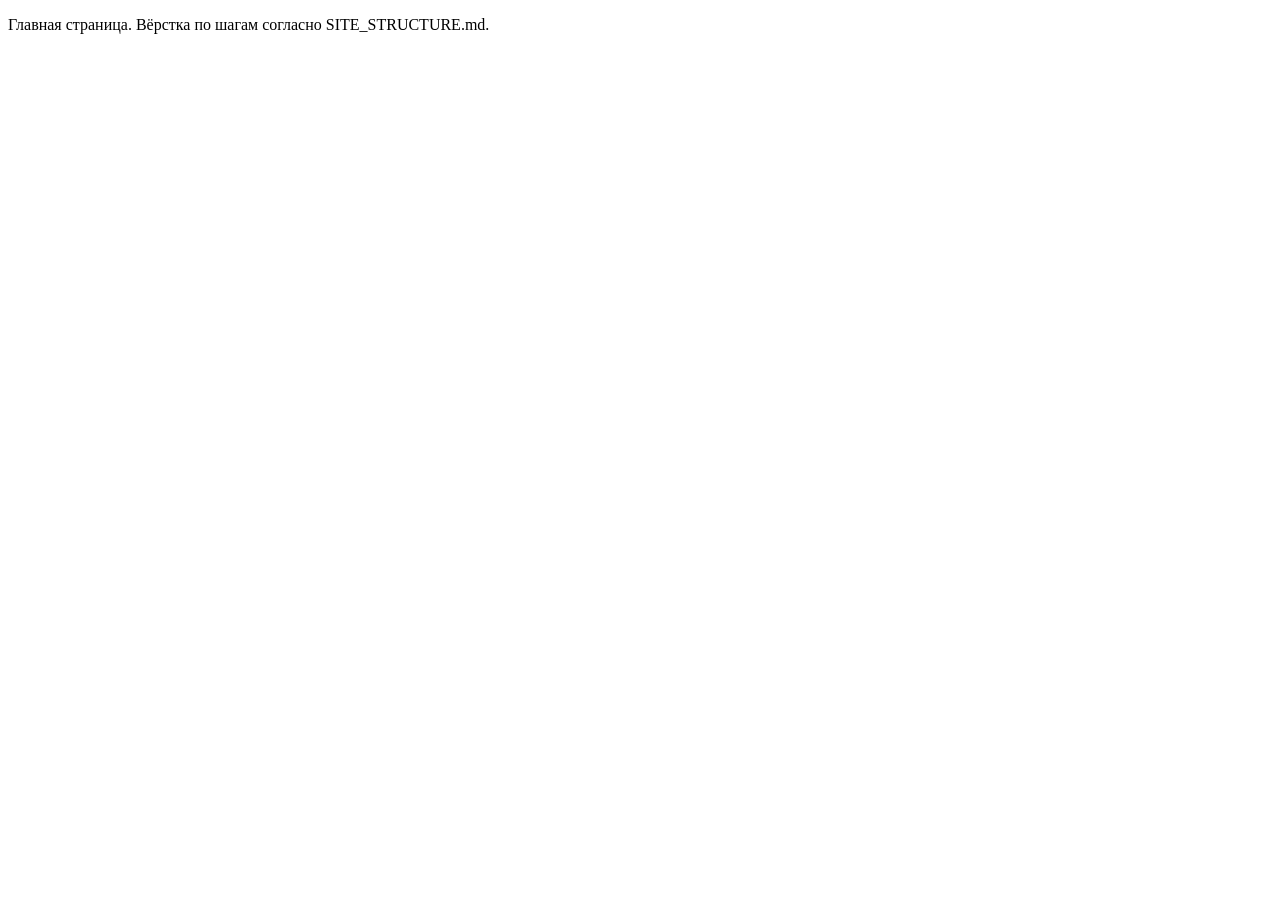
==== site/index.html @ 9b1f3acd "Подготовка: план, структура проекта, документация по коммитам и оплате для ИП Made-with: Cursor" ====
<!DOCTYPE html>
<html lang="ru">
<head>
  <meta charset="UTF-8">
  <meta name="viewport" content="width=device-width, initial-scale=1.0">
  <title>Главная — витрина плакатов</title>
  <!-- Подключение стилей добавить при вёрстке: tokens.css, base.css, header.css и т.д. -->
</head>
<body>
  <!-- Шапка, герой, блок «Где купить», хиты/категории, подвал — см. docs/SITE_STRUCTURE.md -->
  <p>Главная страница. Вёрстка по шагам согласно SITE_STRUCTURE.md.</p>
</body>
</html>
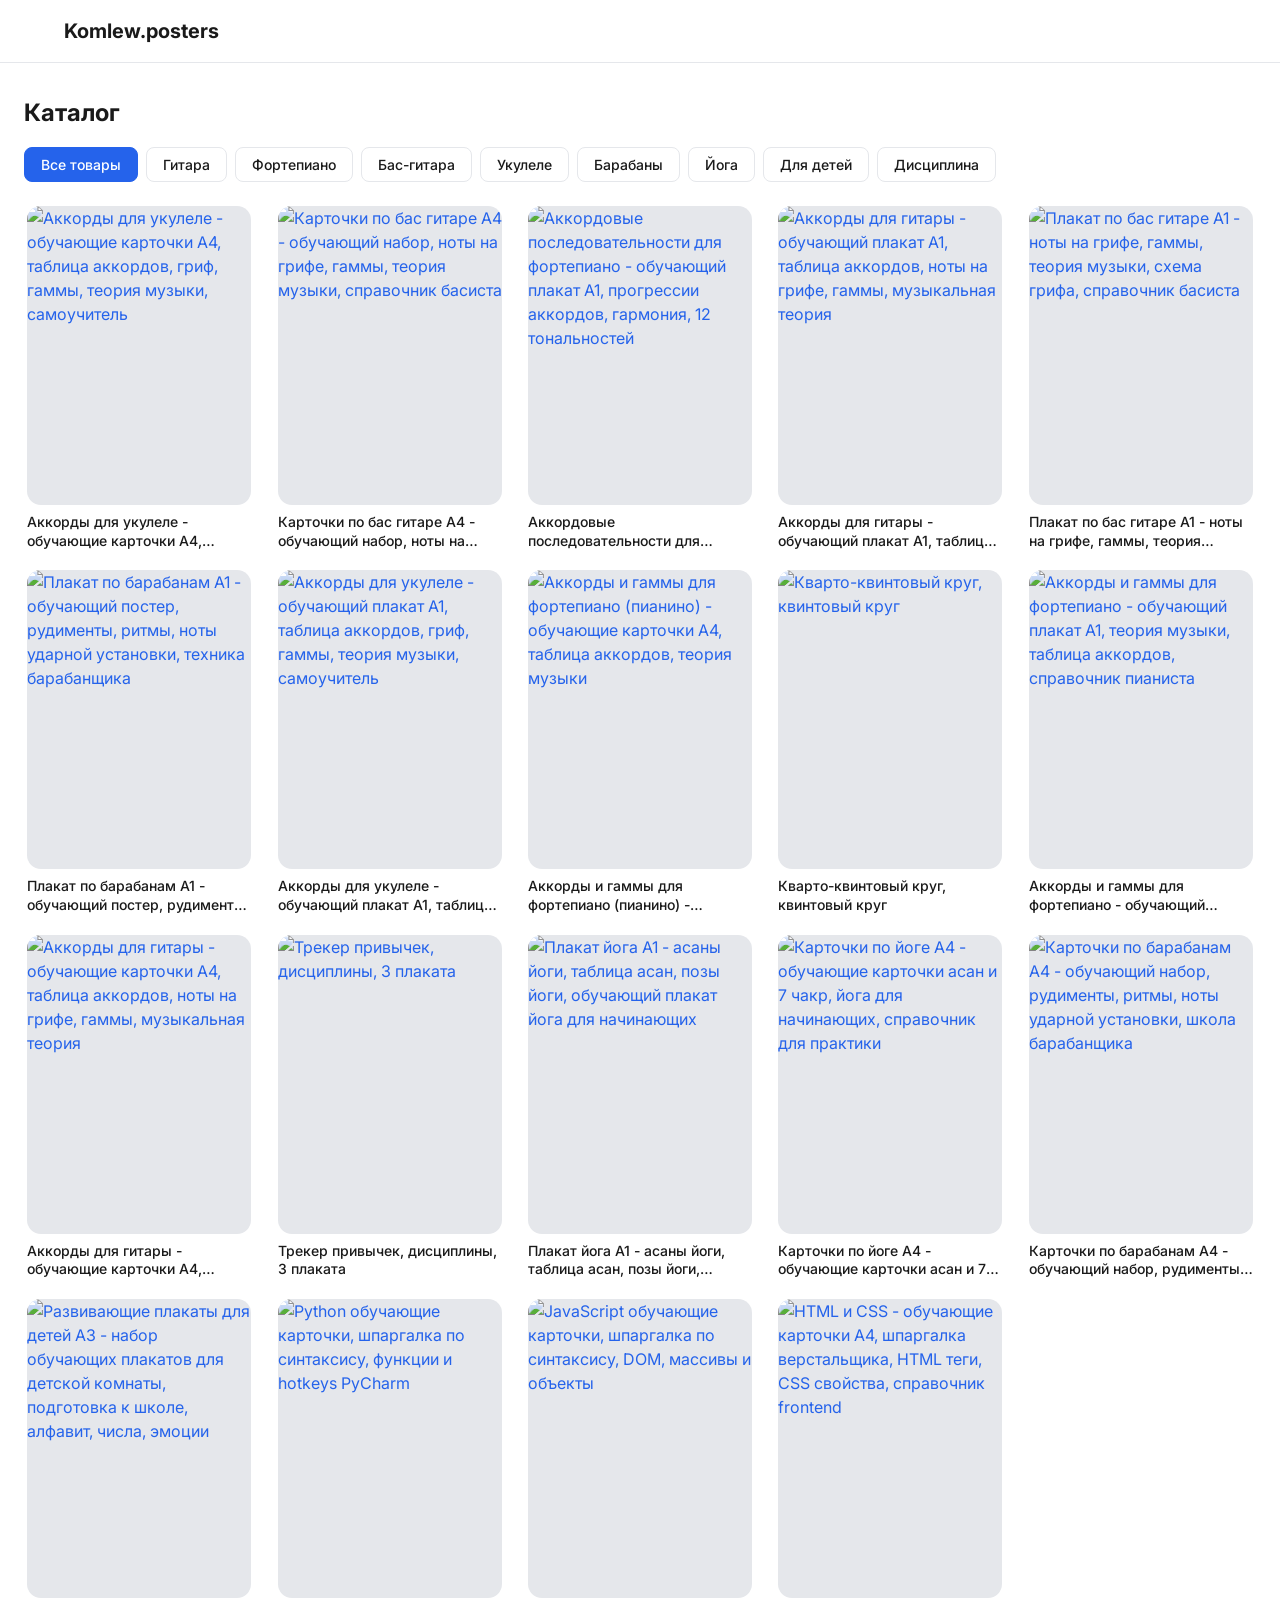
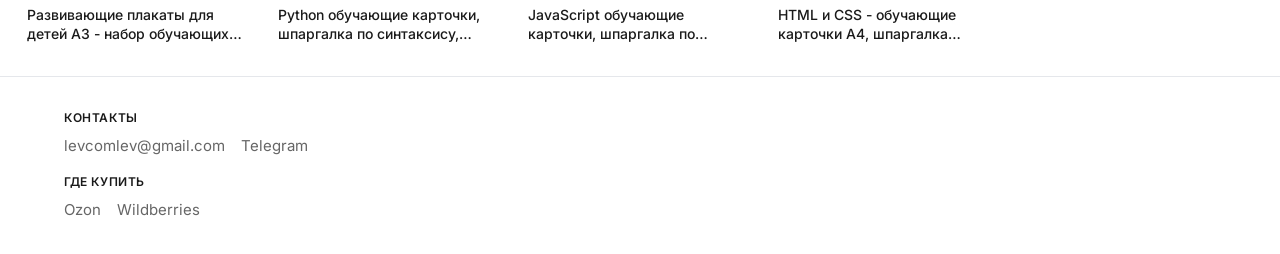
==== commit 0a52e9c5: "Главная: шапка, подвал, каталог на странице с фильтрами по инструментам и категориям. Карточки без к" ====
--- a/site/index.html
+++ b/site/index.html
@@ -3,11 +3,50 @@
 <head>
   <meta charset="UTF-8">
   <meta name="viewport" content="width=device-width, initial-scale=1.0">
-  <title>Главная — витрина плакатов</title>
-  <!-- Подключение стилей добавить при вёрстке: tokens.css, base.css, header.css и т.д. -->
+  <title>Komlew.posters — обучающие плакаты и карточки</title>
+  <meta name="description" content="Обучающие плакаты и карточки: музыка, программирование, йога, дети. Заказать с доставкой на Ozon и Wildberries или купить цифровую версию на сайте.">
+  <link rel="preconnect" href="https://fonts.googleapis.com">
+  <link rel="preconnect" href="https://fonts.gstatic.com" crossorigin>
+  <link href="https://fonts.googleapis.com/css2?family=Inter:wght@400;500;600;700&display=swap" rel="stylesheet">
+  <link rel="stylesheet" href="css/tokens.css">
+  <link rel="stylesheet" href="css/base.css">
+  <link rel="stylesheet" href="css/header.css">
+  <link rel="stylesheet" href="css/footer.css">
+  <link rel="stylesheet" href="css/catalog.css">
 </head>
 <body>
-  <!-- Шапка, герой, блок «Где купить», хиты/категории, подвал — см. docs/SITE_STRUCTURE.md -->
-  <p>Главная страница. Вёрстка по шагам согласно SITE_STRUCTURE.md.</p>
+  <header class="site-header">
+    <div class="site-header__inner">
+      <a class="site-header__brand" href="index.html">Komlew.posters</a>
+    </div>
+  </header>
+
+  <main>
+    <section class="catalog" id="catalog">
+      <h2 class="catalog__title">Каталог</h2>
+      <div class="catalog__filters" id="catalog-filters" aria-label="Фильтр по категории"></div>
+      <div class="catalog__grid" id="catalog-grid"></div>
+    </section>
+  </main>
+
+  <footer class="site-footer">
+    <div class="site-footer__inner">
+      <section class="site-footer__section">
+        <h2 class="site-footer__title">Контакты</h2>
+        <div class="site-footer__contacts">
+          <a href="mailto:levcomlev@gmail.com">levcomlev@gmail.com</a>
+          <a href="https://t.me/lewkomlew" target="_blank" rel="noopener noreferrer">Telegram</a>
+        </div>
+      </section>
+      <section class="site-footer__section">
+        <h2 class="site-footer__title">Где купить</h2>
+        <div class="site-footer__links">
+          <a href="https://www.ozon.ru/seller/komlew" target="_blank" rel="noopener noreferrer">Ozon</a>
+          <a href="https://www.wildberries.ru" target="_blank" rel="noopener noreferrer">Wildberries</a>
+        </div>
+      </section>
+    </div>
+  </footer>
+  <script src="js/catalog.js"></script>
 </body>
 </html>
--- a/site/css/tokens.css
+++ b/site/css/tokens.css
@@ -0,0 +1,26 @@
+/* Дизайн-токены — цвета, шрифты, отступы */
+
+:root {
+  --color-bg: #ffffff;
+  --color-text: #1a1a1a;
+  --color-text-muted: #666;
+  --color-accent: #2563eb;
+  --color-link: #2563eb;
+  --color-border: #e5e7eb;
+
+  --font-primary: "Inter", -apple-system, BlinkMacSystemFont, sans-serif;
+
+  --space-xs: 4px;
+  --space-s: 8px;
+  --space-m: 16px;
+  --space-l: 24px;
+  --space-xl: 32px;
+  --space-2xl: 48px;
+
+  --max-width: 1200px;
+  --max-width-catalog: 1280px;
+  --catalog-gap: 20px;
+  --card-width: 224px;
+  --card-radius: 14px;
+  --radius: 8px;
+}
--- a/site/css/base.css
+++ b/site/css/base.css
@@ -0,0 +1,31 @@
+/* Базовые стили: сброс, типографика */
+
+*,
+*::before,
+*::after {
+  box-sizing: border-box;
+}
+
+body {
+  margin: 0;
+  font-family: var(--font-primary);
+  font-size: 16px;
+  line-height: 1.5;
+  color: var(--color-text);
+  background-color: var(--color-bg);
+}
+
+a {
+  color: var(--color-link);
+  text-decoration: none;
+}
+
+a:hover {
+  text-decoration: underline;
+}
+
+img {
+  max-width: 100%;
+  height: auto;
+  display: block;
+}
--- a/site/css/header.css
+++ b/site/css/header.css
@@ -0,0 +1,46 @@
+/* Шапка: название, навигация */
+
+.site-header {
+  border-bottom: 1px solid var(--color-border);
+  background: var(--color-bg);
+}
+
+.site-header__inner {
+  max-width: var(--max-width);
+  margin: 0 auto;
+  padding: var(--space-m) var(--space-l);
+  display: flex;
+  align-items: center;
+  justify-content: space-between;
+  gap: var(--space-l);
+}
+
+.site-header__brand {
+  font-weight: 700;
+  font-size: 1.25rem;
+  color: var(--color-text);
+}
+
+.site-header__brand:hover {
+  text-decoration: none;
+  color: var(--color-text);
+}
+
+.site-header__nav {
+  display: flex;
+  gap: var(--space-l);
+}
+
+.site-header__nav a {
+  color: var(--color-text);
+  font-weight: 500;
+}
+
+.site-header__nav a:hover {
+  color: var(--color-accent);
+}
+
+.site-header__nav a[href="index.html"],
+.site-header__nav a[href="/"] {
+  /* текущая страница — опционально выделить */
+}
--- a/site/css/footer.css
+++ b/site/css/footer.css
@@ -0,0 +1,60 @@
+/* Подвал: контакты (почта, Telegram), ссылки на маркетплейсы */
+
+.site-footer {
+  margin-top: auto;
+  border-top: 1px solid var(--color-border);
+  background: var(--color-bg);
+  color: var(--color-text-muted);
+  font-size: 0.9375rem;
+}
+
+.site-footer__inner {
+  max-width: var(--max-width);
+  margin: 0 auto;
+  padding: var(--space-xl) var(--space-l);
+}
+
+.site-footer__section {
+  margin-bottom: var(--space-m);
+}
+
+.site-footer__section:last-child {
+  margin-bottom: 0;
+}
+
+.site-footer__title {
+  font-size: 0.75rem;
+  font-weight: 600;
+  text-transform: uppercase;
+  letter-spacing: 0.05em;
+  color: var(--color-text);
+  margin: 0 0 var(--space-s) 0;
+}
+
+.site-footer__contacts {
+  display: flex;
+  flex-wrap: wrap;
+  gap: var(--space-m);
+}
+
+.site-footer__contacts a {
+  color: var(--color-text-muted);
+}
+
+.site-footer__contacts a:hover {
+  color: var(--color-accent);
+}
+
+.site-footer__links {
+  display: flex;
+  flex-wrap: wrap;
+  gap: var(--space-m);
+}
+
+.site-footer__links a {
+  color: var(--color-text-muted);
+}
+
+.site-footer__links a:hover {
+  color: var(--color-accent);
+}
--- a/site/css/catalog.css
+++ b/site/css/catalog.css
@@ -0,0 +1,154 @@
+/* Каталог на главной: фильтры + сетка карточек */
+
+.catalog {
+  padding: var(--space-xl) var(--space-l);
+  max-width: var(--max-width-catalog);
+  margin: 0 auto;
+}
+
+.catalog__title {
+  font-size: 1.5rem;
+  font-weight: 700;
+  margin: 0 0 var(--space-m) 0;
+}
+
+.catalog__filters {
+  display: flex;
+  flex-wrap: wrap;
+  gap: var(--space-s);
+  margin-bottom: var(--space-l);
+}
+
+.catalog__filter {
+  padding: var(--space-s) var(--space-m);
+  border: 1px solid var(--color-border);
+  border-radius: var(--radius);
+  background: var(--color-bg);
+  color: var(--color-text);
+  font-family: var(--font-primary);
+  font-size: 0.875rem;
+  font-weight: 500;
+  cursor: pointer;
+}
+
+.catalog__filter:hover {
+  border-color: var(--color-accent);
+  color: var(--color-accent);
+}
+
+.catalog__filter.is-active {
+  background: var(--color-accent);
+  border-color: var(--color-accent);
+  color: #fff;
+}
+
+.catalog__filter.is-active:hover {
+  color: #fff;
+}
+
+.catalog__grid {
+  display: grid;
+  grid-template-columns: repeat(5, 1fr);
+  gap: var(--catalog-gap);
+}
+
+@media (max-width: 1200px) {
+  .catalog__grid {
+    grid-template-columns: repeat(3, 1fr);
+  }
+}
+
+@media (max-width: 768px) {
+  .catalog__grid {
+    grid-template-columns: repeat(2, 1fr);
+    gap: var(--space-m);
+  }
+}
+
+/* Карточка товара */
+.product-card {
+  display: flex;
+  flex-direction: column;
+  width: 100%;
+  max-width: var(--card-width);
+  margin: 0 auto;
+}
+
+.product-card__image-wrap {
+  aspect-ratio: 3 / 4;
+  border-radius: var(--card-radius);
+  overflow: hidden;
+  background: var(--color-border);
+}
+
+.product-card__image {
+  width: 100%;
+  height: 100%;
+  object-fit: cover;
+}
+
+.product-card__body {
+  padding: var(--space-s) 0 0;
+  display: flex;
+  flex-direction: column;
+  gap: var(--space-xs);
+}
+
+.product-card__title {
+  font-size: 0.875rem;
+  font-weight: 500;
+  color: var(--color-text);
+  margin: 0;
+  display: -webkit-box;
+  -webkit-line-clamp: 2;
+  -webkit-box-orient: vertical;
+  overflow: hidden;
+  line-height: 1.35;
+}
+
+.product-card__title a {
+  color: inherit;
+}
+
+.product-card__title a:hover {
+  color: var(--color-accent);
+  text-decoration: none;
+}
+
+.product-card__actions {
+  display: flex;
+  flex-wrap: wrap;
+  gap: var(--space-s);
+  margin-top: var(--space-xs);
+}
+
+.product-card__btn {
+  display: inline-block;
+  padding: var(--space-xs) var(--space-s);
+  font-size: 0.75rem;
+  font-weight: 500;
+  border-radius: var(--radius);
+  background: var(--color-accent);
+  color: #fff;
+  border: none;
+  cursor: pointer;
+  text-decoration: none;
+  font-family: var(--font-primary);
+}
+
+.product-card__btn:hover {
+  opacity: 0.9;
+  color: #fff;
+  text-decoration: none;
+}
+
+.product-card__btn--secondary {
+  background: transparent;
+  border: 1px solid var(--color-border);
+  color: var(--color-text);
+}
+
+.product-card__btn--secondary:hover {
+  border-color: var(--color-accent);
+  color: var(--color-accent);
+}
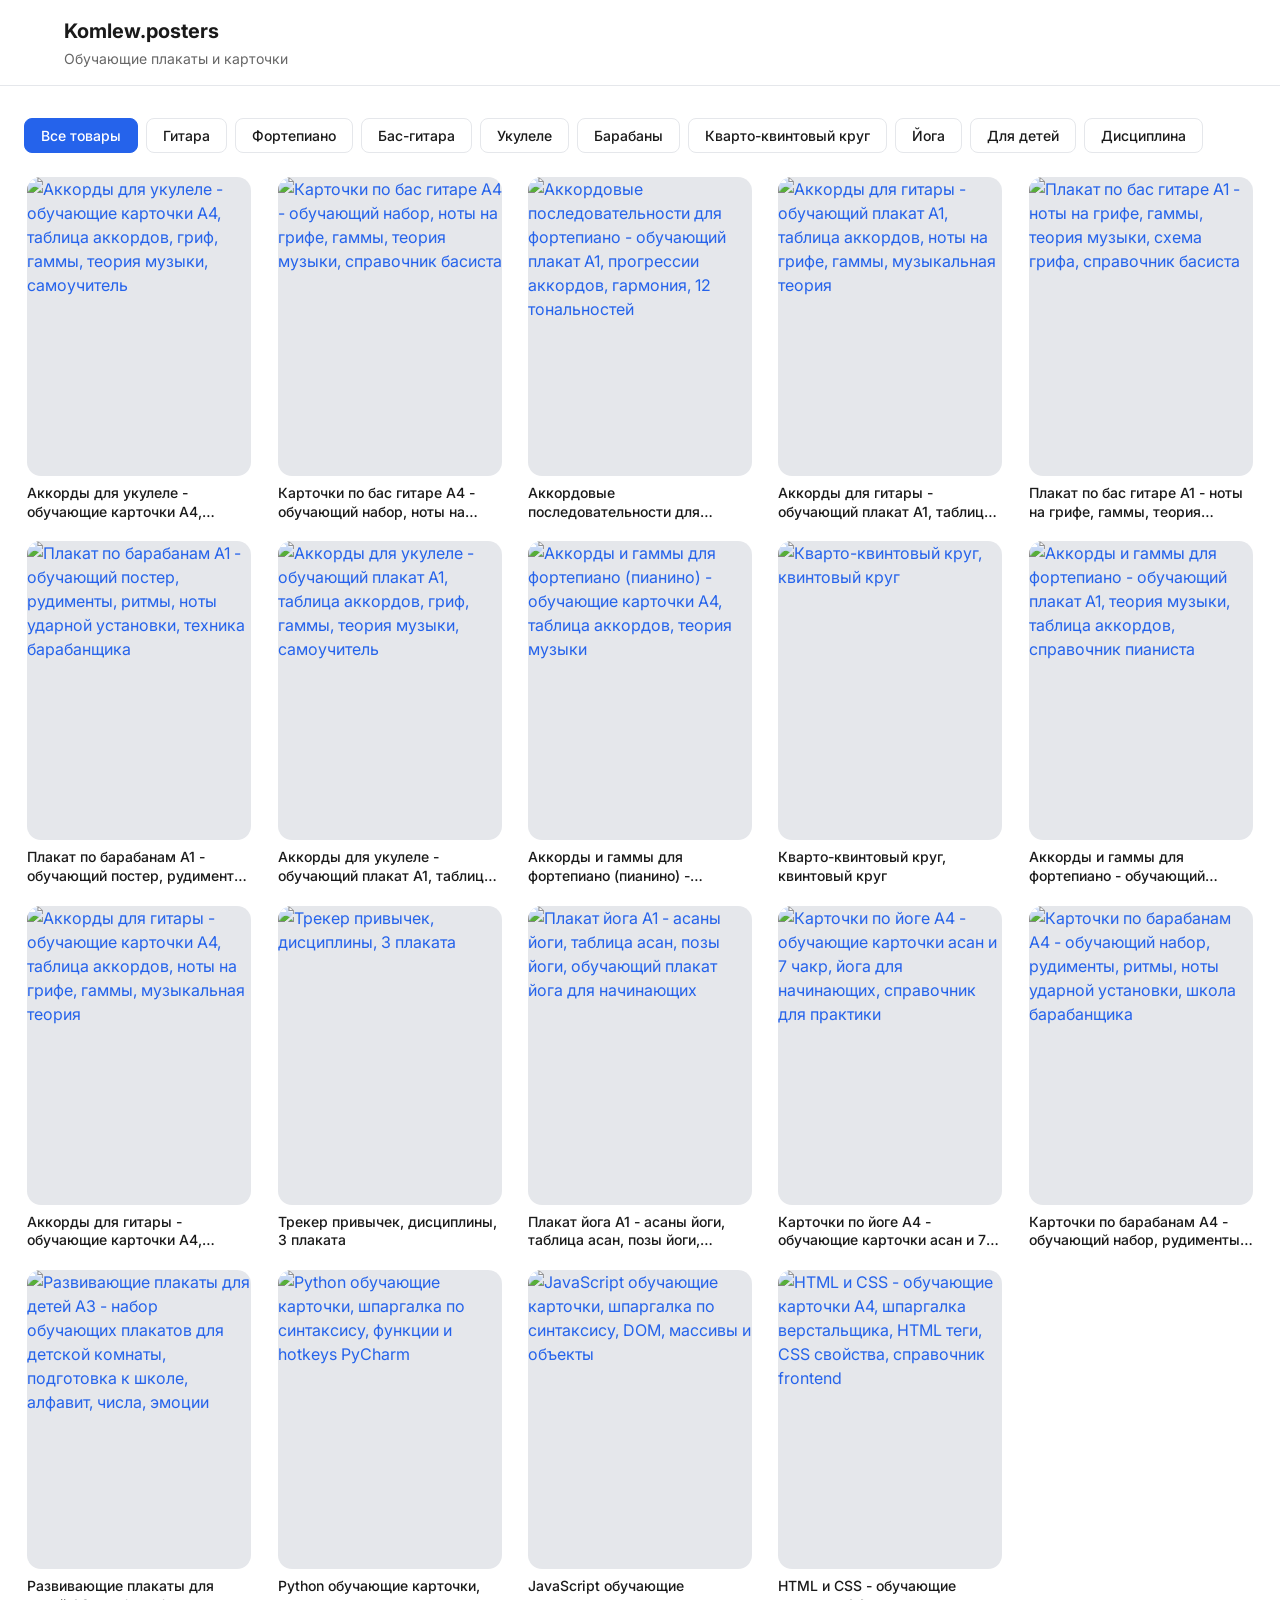
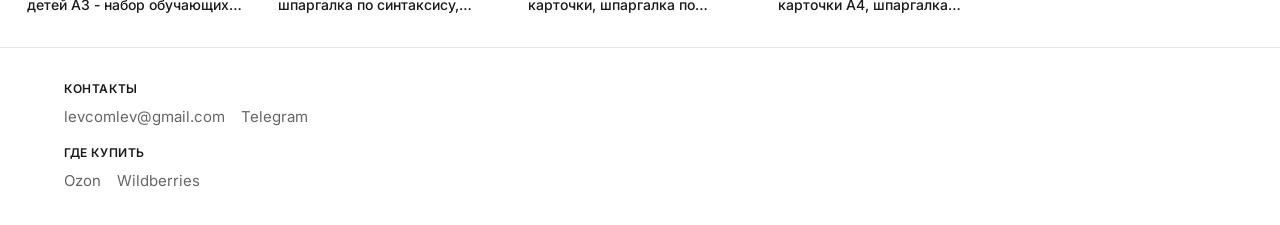
==== commit 40db6921: "Шапка: слоган «Обучающие плакаты и карточки». Подвал: ссылки Ozon/WB на магазины. Каталог: категория" ====
--- a/site/index.html
+++ b/site/index.html
@@ -17,13 +17,15 @@
 <body>
   <header class="site-header">
     <div class="site-header__inner">
-      <a class="site-header__brand" href="index.html">Komlew.posters</a>
+      <a class="site-header__brand" href="index.html">
+        <span class="site-header__brand-name">Komlew.posters</span>
+        <span class="site-header__tagline">Обучающие плакаты и карточки</span>
+      </a>
     </div>
   </header>
 
   <main>
     <section class="catalog" id="catalog">
-      <h2 class="catalog__title">Каталог</h2>
       <div class="catalog__filters" id="catalog-filters" aria-label="Фильтр по категории"></div>
       <div class="catalog__grid" id="catalog-grid"></div>
     </section>
@@ -41,8 +43,8 @@
       <section class="site-footer__section">
         <h2 class="site-footer__title">Где купить</h2>
         <div class="site-footer__links">
-          <a href="https://www.ozon.ru/seller/komlew" target="_blank" rel="noopener noreferrer">Ozon</a>
-          <a href="https://www.wildberries.ru" target="_blank" rel="noopener noreferrer">Wildberries</a>
+          <a href="https://www.ozon.ru/seller/poleznye-plakaty-komlew-posters/" target="_blank" rel="noopener noreferrer">Ozon</a>
+          <a href="https://www.wildberries.ru/seller/4358868" target="_blank" rel="noopener noreferrer">Wildberries</a>
         </div>
       </section>
     </div>
--- a/site/css/header.css
+++ b/site/css/header.css
@@ -16,14 +16,26 @@
 }
 
 .site-header__brand {
-  font-weight: 700;
-  font-size: 1.25rem;
+  display: flex;
+  flex-direction: column;
+  gap: 2px;
   color: var(--color-text);
 }
 
 .site-header__brand:hover {
   text-decoration: none;
   color: var(--color-text);
+}
+
+.site-header__brand-name {
+  font-weight: 700;
+  font-size: 1.25rem;
+}
+
+.site-header__tagline {
+  font-size: 0.875rem;
+  font-weight: 400;
+  color: var(--color-text-muted);
 }
 
 .site-header__nav {
